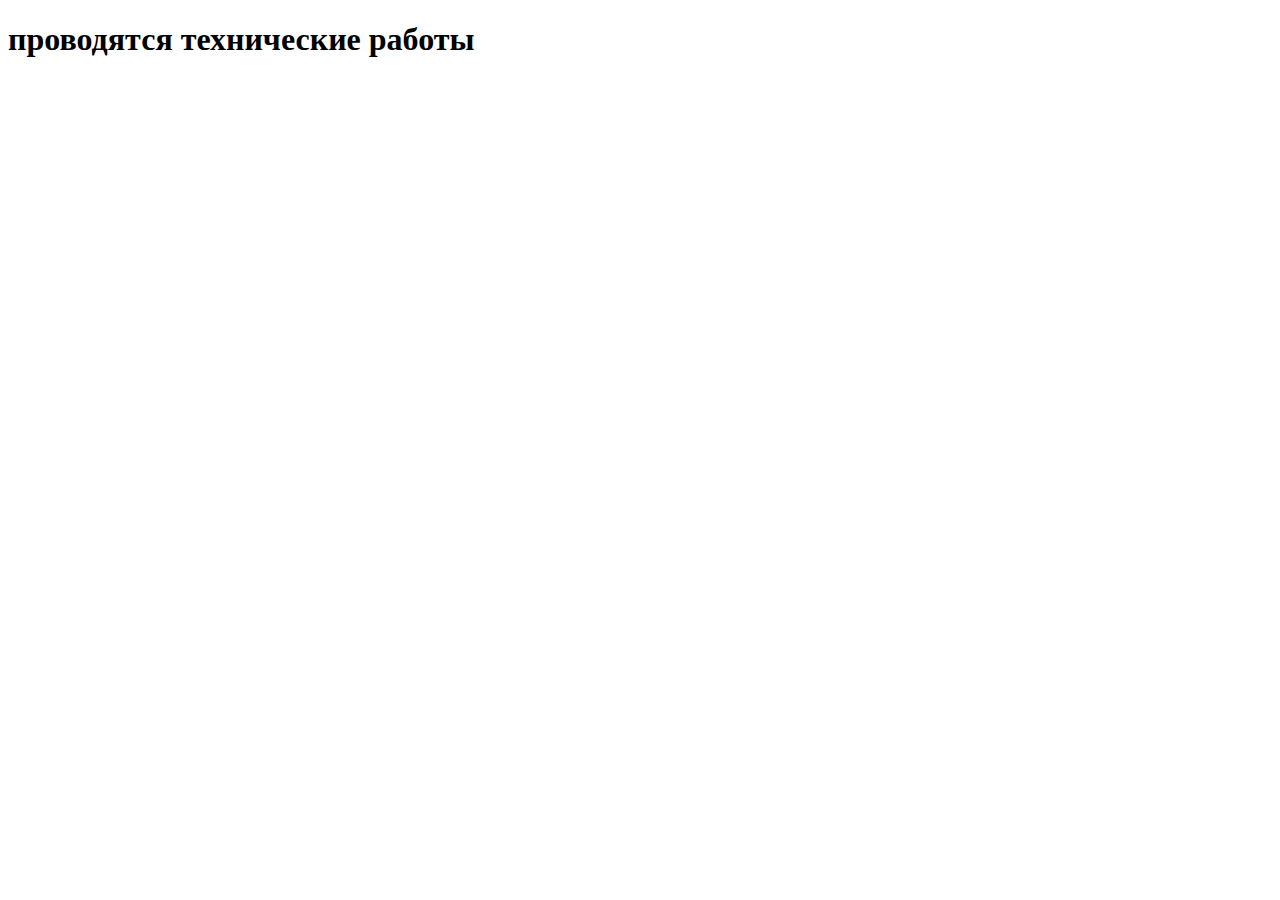
==== pages/main/day-version-hello-ru.html @ 9a6cadc7 "new" ====
<!DOCTYPE html>
<html lang="en">

<head>
    <meta charset="UTF-8">
    <meta http-equiv="X-UA-Compatible" content="IE=edge">
    <meta name="viewport" content="width=device-width, initial-scale=1.0">
    <title>Document</title>
</head>

<body>
    <h1> проводятся технические работы</h1>
</body>

</html>
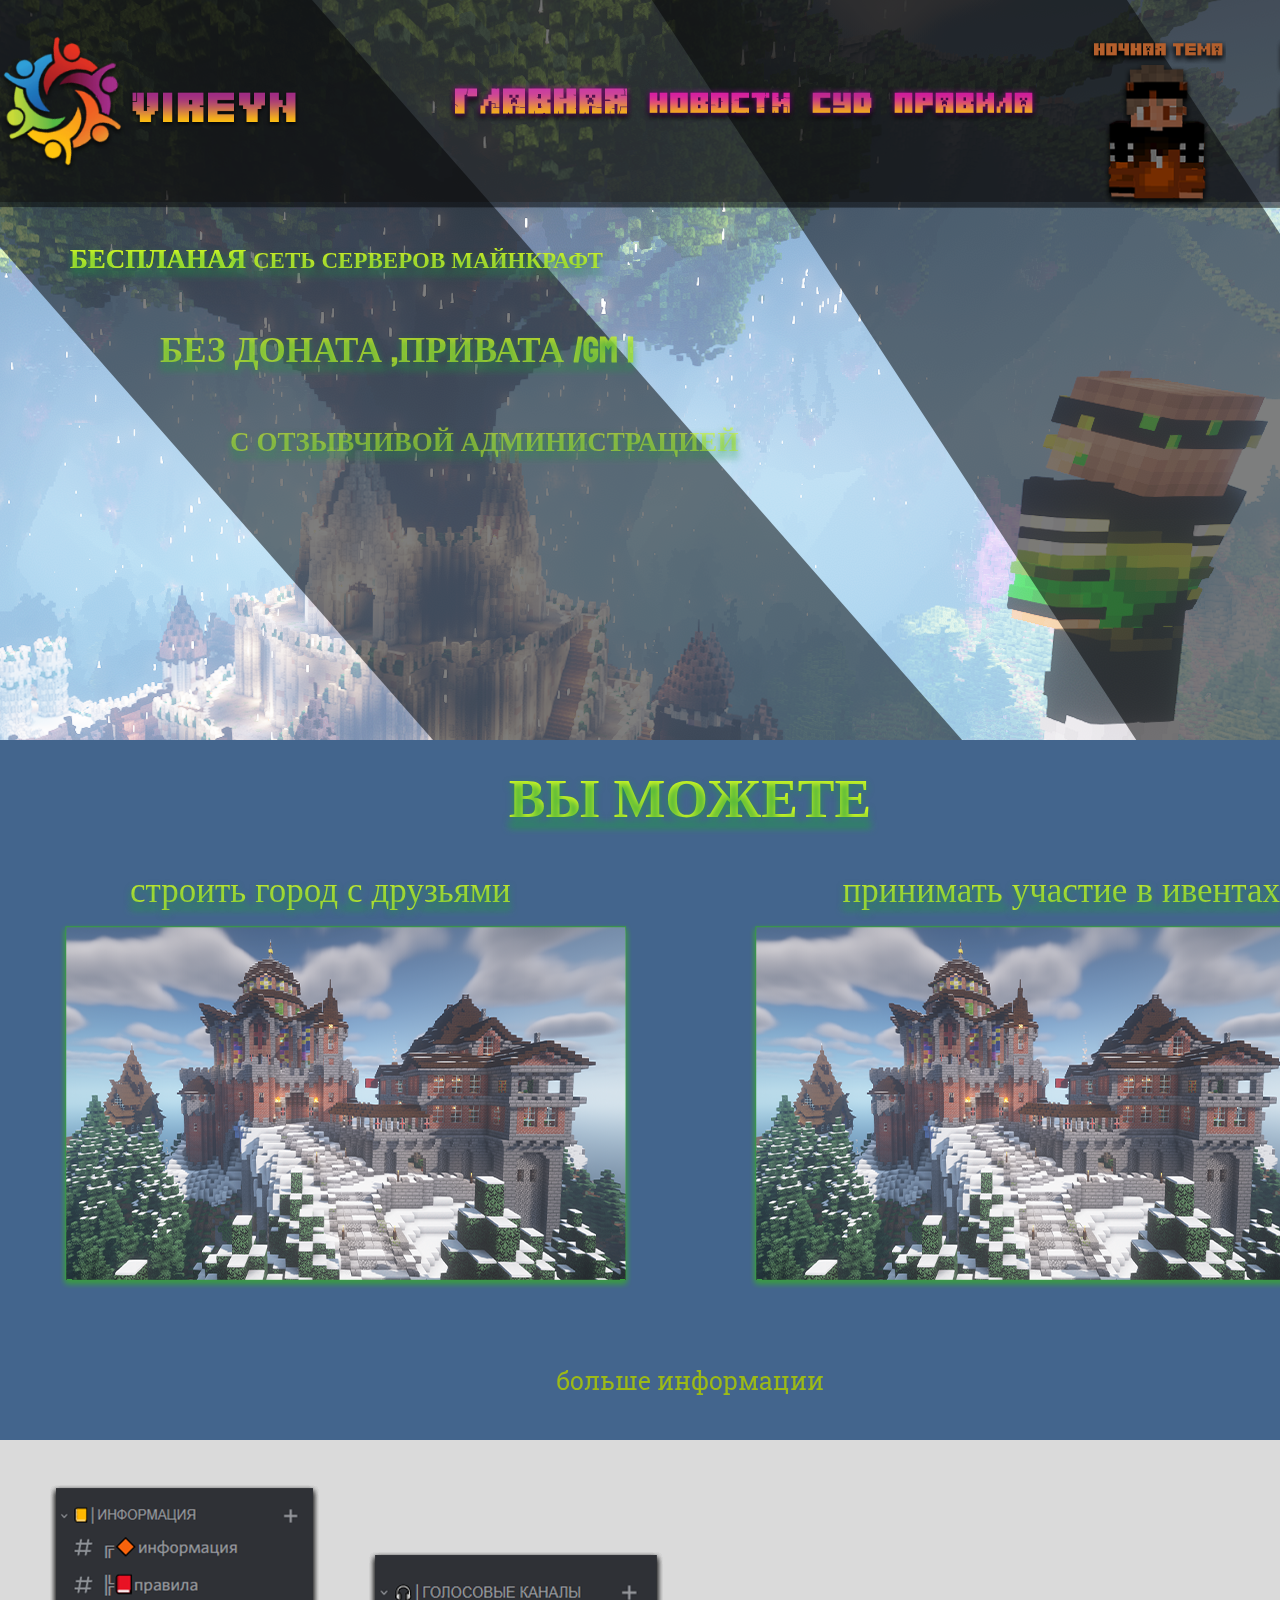
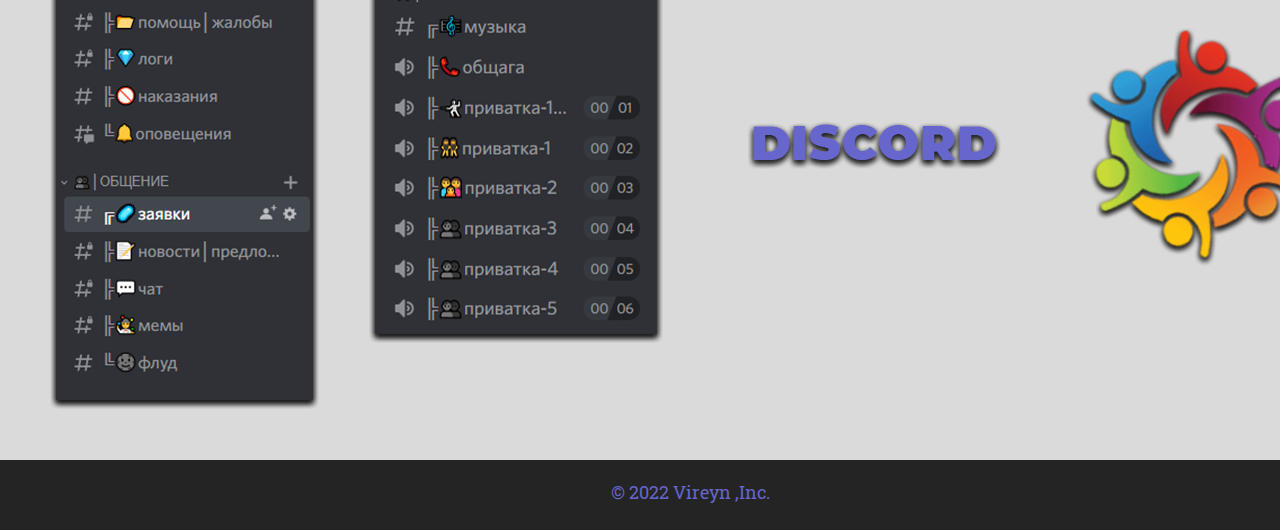
==== commit 79f5b79c: "ы" ====
--- a/pages/main/day-version-hello-ru.html
+++ b/pages/main/day-version-hello-ru.html
@@ -1,15 +1,112 @@
 <!DOCTYPE html>
-<html lang="en">
+<html lang="ru">
 
 <head>
     <meta charset="UTF-8">
     <meta http-equiv="X-UA-Compatible" content="IE=edge">
-    <meta name="viewport" content="width=device-width, initial-scale=1.0">
-    <title>Document</title>
+    <meta name="viewport" content="width=device-width, initial-scale=1, shrink-to-fit=no">
+    <link rel="preconnect" href="https://fonts.googleapis.com">
+    <link rel="preconnect" href="https://fonts.gstatic.com" crossorigin>
+    <link
+        href="https://fonts.googleapis.com/css2?family=Koulen&family=Roboto+Slab:wght@100;200;300;400;500;600;700;800;900&display=swap"
+        rel="stylesheet">
+    <link rel="stylesheet" href="/style/day-hello-ru.css">
+    <title>Vireyn | Server</title>
 </head>
 
 <body>
-    <h1> проводятся технические работы</h1>
+    <header class="top" id="top">
+        <div class="bg-fullscreen">
+            <div class="container">
+                <div class="main-top">
+                    <div class="full-logo">
+                        <img src="/img/first-site/day-version/logo.png" alt="logo " class="logo-img logo">
+                        <img src="/img/first-site/day-version/Vireyn-logo-text.png" alt="logo-text"
+                            class="logo-text logo">
+                    </div>
+                    <div class="menu-navigation">
+                        <a href=""><img class="home" src="/img/first-site/day-version/ru/ГЛАВНАЯ.png" alt="main"></a>
+                        <a href=""><img src="/img/first-site/day-version/ru/новОСТИ.png" alt="news" class="news"></a>
+                        <a href=""><img src="/img/first-site/day-version/ru/суд.png" alt="trial" class="trial"></a>
+                        <a href=""><img src="/img/first-site/day-version/ru/правила_.png" alt="rules" class="rules"></a>
+                    </div>
+                    <div class="set-type">
+                        <!-- <img src="/img/first-site/day-version/GO-DARK-btn.png" alt="set-type" height="25px" class="go-dark-btn-text"> -->
+                        <a href="/pages/main/moon-version-hello-ru.html" class="bayt-ref"><img
+                                src="/img/first-site/day-version/sun-btn.png" alt="bayt-btn" width="108px"
+                                height="145px" class="bayt-btn"></a>
+                    </div>
+                    <div class="settings-lang">
+                        <a href="/index.html"><img src="/img/first-site/day-version/EN.png" alt="btn"
+                                class="lan-btn en-btn"></a>
+                        <a href="/pages/main/day-version-hello-ua.html"><img src="/img/first-site/day-version/UA.png"
+                                alt="btn" class="lan-btn ua-btn"></a>
+                        <a href="/pages/main/day-version-hello-ru.html"><img src="/img/first-site/day-version/RUS.png"
+                                alt="btn" class="lan-btn ru-btn"></a>
+                    </div>
+                </div>
+                <div class="intro">
+                    <!-- <h1 class="main-h">
+                        Vireyn it is
+                    </h1> -->
+                    <p class="main-intro main-intro-1"> <span class="free-main"> БЕСПЛАНАЯ </span> СЕТЬ СЕРВЕРОВ МАЙНКРАФТ
+                    </p>
+                    <p class="main-intro main-intro-2"> БЕЗ ДОНАТА ,ПРИВАТА /gm 1</p>
+                    <p class="main-intro main-intro-3"> С ОТЗЫВЧИВОЙ АДМИНИСТРАЦИЕЙ</p>
+                </div>
+            </div>
+        </div>
+    </header>
+    <section class="you-can">
+        <div class="bg-section-2">
+            <div class="container">
+                <h2 class="main-h h-section-2">
+                    ВЫ МОЖЕТЕ
+                </h2>
+                <div class="intro-section-2">
+                    <h4 class="main-intro m-i-1-section2">
+                        строить город с друзьями
+                    </h4>
+                    <h4 class="main-intro m-i-2-section2">
+                        принимать участие в ивентах
+                    </h4>
+                </div>
+                <div class="picture-section-2">
+                    <img class="build-picture" src="/img/first-site/day-version/you-can-build-day.png"
+                        alt="build-picture">
+                    <img src="/img/first-site/day-version/you-can-build-day.png" alt="dragon-picture">
+                </div>
+                <div class="more-info-section">
+                    <a href="#" class="more-info-btn">
+                        <p class="more-info-btn-text">больше информации</p>
+                    </a>
+                </div>
+            </div>
+        </div>
+    </section>
+    <section class="discord-section" id="discord-section">
+        <div class="discord-bg">
+            <div class="container">
+                <div class="discord-img">
+                    <img class="chat-ds-section" src="/img/first-site/day-version/discord-section-chats.png"
+                        alt="chats-img">
+                    <img class="voice-ds-section" src="/img/first-site/day-version/discorg-section-voice.png"
+                        alt="voice-chays-img">
+                    <a  href="https://discord.gg/PbUfJdXEf3" target="_blank"  class="discord-btn"><img class="discord-btn-img"
+                            src="/img/first-site/day-version/DISCORD-btn.png" alt="discord"></a>
+                    <img width="218px" class="logo-ds-section"
+                        src="/img/first-site/day-version/logo-discord-section.png" alt="logo">
+                </div>
+            </div>
+        </div>
+    </section>
+    <footer id="credits" class="credits">
+        <div class="footer-bg">
+            <div class="container">
+                <p class="credits-text"> &copy; 2022 Vireyn ,Inc.</p>
+            </div>
+        </div>
+    </footer>
 </body>
 
 </html>--- a/style/day-hello-ru.css
+++ b/style/day-hello-ru.css
@@ -0,0 +1,352 @@
+body {
+    font-family: 'Roboto Slab', serif;
+    /* font-family: 'Libre Baskerville', serif; */
+    font-size: 18px;
+    margin: 0;
+    padding: 0;
+}
+
+div,
+p,
+input,
+button,
+form,
+span,
+a,
+ul,
+li {
+    box-sizing: border-box;
+}
+
+h1,
+h2,
+h3,
+h4,
+h5,
+h6 {
+    margin: 0;
+}
+
+.container {
+    width: 1380px;
+    margin: 0 auto;
+}
+
+.top {
+    background: rgb(159, 193, 224);
+    background: linear-gradient(0deg, rgba(159, 193, 224, 1) 0%, rgba(93, 108, 125, 1) 100%);
+}
+
+.bg-fullscreen {
+    background: url('/img/first-site/day-version/ligth-fs2.png') no-repeat;
+    background-position-x: center;
+    height: 740px;
+}
+
+.main-top {
+    display: flex;
+    justify-content: space-between;
+}
+
+.logo-img {
+    padding-top: 35px;
+    width: 125px;
+}
+
+.logo-text {
+    padding-bottom: 45px;
+    width: 170px;
+}
+
+/* navigation */
+.menu-navigation {
+    display: flex;
+    margin-top: 82px;
+}
+
+.home {
+    margin-left: 100px;
+    margin-right: 10px;
+
+}
+
+.home:hover {
+    transition: all 0.5s ease;
+    width: 190px;
+}
+
+.news {
+    margin-right: 10px;
+    margin-top: 4px;
+}
+
+.news:hover {
+    transition: all 0.5s ease;
+    width: 170px;
+}
+
+.trial {
+    margin-right: 10px;
+    margin-top: 4px;
+}
+
+.trial:hover {
+    transition: all 0.5s ease;
+    width: 80px;
+}
+
+.rules {
+    margin-top: 4px;
+}
+
+.rules:hover {
+    transition: all 0.5s ease;
+    width: 163px;
+}
+
+/* settings-lang */
+.settings-lang {
+    margin-top: 31px;
+
+}
+
+.lan-btn {
+    display: flex;
+    padding-top: 10px;
+}
+
+.en-btn {
+    padding-left: 65px;
+    padding-bottom: 15px;
+    background: url('/img/first-site/day-version/USA.png') no-repeat left center;
+}
+
+.ua-btn {
+    padding-left: 65px;
+    padding-bottom: 15px;
+    background: url('/img/first-site/day-version/UK.png') no-repeat left center;
+}
+
+.ru-btn {
+    padding-left: 65px;
+    padding-bottom: 15px;
+    background: url('/img/first-site/day-version/ru.png') no-repeat left center;
+}
+
+.lan-btn:hover {
+    width: 45px;
+    height: 35px;
+    transition: all 0.5s ease;
+}
+
+/* settings-moon-or-day */
+.set-type {
+    display: flex;
+}
+
+.bayt-btn {
+    /* padding-left: 700px;*/
+    padding-top: 62px;
+    background: url('/img/first-site/day-version/ru/ночная\ тема.png') no-repeat;
+    background-position-y: 40px;
+    /* padding-right: 30px; */
+    padding-left: 15px;
+    padding-right: 15px;
+}
+
+.bayt-btn:hover {
+    transition: all 0.5s ease;
+    width: 112px;
+    /* height: 150px; */
+}
+
+.main-h {
+    /* color: rgb(248, 181, 23); */
+    font-family: 'Koulen', cursive;
+    /* font-family: 'Libre Baskerville', serif; */
+    font-size: 55px;
+    font-weight: 700;
+    /* color: #273436; */
+    background-image: linear-gradient(0deg, rgb(134, 115, 67) 0%, rgb(191, 45, 157) 95%);
+    -webkit-background-clip: text;
+    -webkit-text-fill-color: transparent;
+    text-shadow: 0px 3px 7px rgba(0, 0, 0, 0.35);
+    padding-left: 200px;
+    padding-top: 20px;
+    text-decoration: underline;
+}
+
+.main-intro {
+    /* color: rgb(248, 181, 23); */
+    font-family: 'Koulen', cursive;
+    font-weight: 700;
+    /* color: #314346; */
+    /* font-family: 'Libre Baskerville', serif; */
+    font-size: 35px;
+    /* -webkit-background-clip: text;
+    -webkit-text-fill-color: transparent; 
+    background-image: linear-gradient(0deg, rgb(134, 115, 67) 0%, rgb(191, 45, 157) 95%); 
+    text-shadow: 0px 3px 7px rgba(0, 0, 0, 0.35); 
+    text-decoration: underline;  */
+}
+
+.main-intro-1 {
+    padding-left: 70px;
+    font-size: 23px;
+    -webkit-background-clip: text;
+    -webkit-text-fill-color: transparent;
+    background-image: linear-gradient(0deg, rgba(222, 255, 34, 0.916) 95%, rgba(5, 1, 4, 0.32) 0%);
+    text-shadow: 0px 3px 7px rgba(32, 155, 69, 0.625);
+    text-decoration: underline
+}
+
+.main-intro-2 {
+    padding-left: 160px;
+    -webkit-background-clip: text;
+    -webkit-text-fill-color: transparent;
+    background-image: linear-gradient(0deg, rgba(222, 255, 34, 0.77) 95%, rgba(5, 1, 4, 0.32) 0%);
+    text-shadow: 0px 3px 7px rgba(32, 155, 69, 0.625);
+    text-decoration: underline
+}
+
+.main-intro-3 {
+    font-size: 27px;
+    padding-left: 230px;
+    -webkit-background-clip: text;
+    -webkit-text-fill-color: transparent;
+    background-image: linear-gradient(0deg, rgba(222, 255, 34, 0.604) 95%, rgba(5, 1, 4, 0.32) 0%);
+    text-shadow: 0px 3px 7px rgba(32, 155, 69, 0.625);
+    text-decoration: underline
+}
+
+.free-main {
+    font-size: 27px;
+    -webkit-background-clip: text;
+    -webkit-text-fill-color: transparent;
+    background-image: linear-gradient(0deg, rgba(222, 255, 34, 0.879) 95%, rgba(5, 1, 4, 0.32) 0%);
+    text-shadow: 0px 3px 7px rgba(32, 155, 69, 0.784);
+    text-decoration: underline
+}
+
+/* SECTION 2 */
+.bg-section-2 {
+    background-color: #103c6ec9;
+    height: 700px;
+}
+
+.h-section-2 {
+    padding: 0;
+    padding-top: 10px;
+    text-align: center;
+    -webkit-background-clip: text;
+    -webkit-text-fill-color: transparent;
+    background-image: linear-gradient(0deg, rgb(222, 255, 34) 95%, rgba(5, 1, 4, 0.32) 0%);
+    text-shadow: 0px 3px 7px rgba(32, 155, 69, 0.784);
+    text-decoration: underline;
+}
+
+.intro-section-2 {
+    padding-top: 10px;
+    display: flex;
+    justify-content: space-between;
+}
+
+.m-i-1-section2 {
+    padding-left: 130px;
+    font-weight: 300;
+    font-weight: 300;
+    -webkit-background-clip: text;
+    -webkit-text-fill-color: transparent;
+    background-image: linear-gradient(0deg, rgba(222, 255, 34, 0.879) 95%, rgba(5, 1, 4, 0.32) 0%);
+    text-shadow: 0px 3px 7px rgba(32, 155, 69, 0.784);
+    text-decoration: underline;
+}
+
+.m-i-2-section2 {
+    font-weight: 300;
+    -webkit-background-clip: text;
+    -webkit-text-fill-color: transparent;
+    background-image: linear-gradient(0deg, rgba(222, 255, 34, 0.879) 95%, rgba(5, 1, 4, 0.32) 0%);
+    text-shadow: 0px 3px 7px rgba(32, 155, 69, 0.784);
+    text-decoration: underline;
+    padding-right: 100px;
+}
+
+.picture-section-2 {
+    display: flex;
+    justify-content: space-around;
+}
+
+.more-info-btn {
+    font-family: 'Roboto Slab', serif;
+    text-decoration: none;
+    font-size: 25px;
+    -webkit-background-clip: text;
+    -webkit-text-fill-color: transparent;
+    background-image: linear-gradient(0deg, rgba(169, 198, 6, 0.879) 95%, rgba(35, 7, 28, 0.32) 0%);
+
+}
+
+.more-info-btn {
+    margin-top: 50px;
+    display: flex;
+    justify-content: center;
+    margin: 50px auto;
+}
+
+.more-info-btn:hover {
+    background-color: rgba(4, 69, 3, 0.678);
+    transition: all 0.5s ease;
+    font-size: 26px;
+    -webkit-background-clip: text;
+    -webkit-text-fill-color: transparent;
+    background-image: linear-gradient(0deg, rgba(222, 255, 34, 0.879) 95%, rgba(5, 1, 4, 0.32) 0%);
+    text-shadow: 0px 3px 7px rgba(32, 155, 69, 0.784);
+}
+
+/* SECTION 3 */
+.discord-bg {
+    background-color: #dadada;
+    height: 620px;
+}
+
+.discord-img {
+    display: flex;
+    align-items: center;
+    padding-top: 45px;
+}
+
+.chat-ds-section {
+    padding-left: 50px;
+    padding-right: 50px;
+}
+
+.voice-ds-section {
+    padding-right: 85px;
+}
+
+.logo-ds-section {
+    padding-left: 85px;
+}
+
+.discord-btn-img:hover {
+    transition: all 0.5s ease;
+    width: 290px;
+    padding-right: 0;
+    padding-left: 50px;
+    padding-bottom: 20px;
+}
+
+/* FOOTER */
+.footer-bg {
+    background-color: #242424;
+    height: 70px;
+}
+
+.credits-text {
+    margin: 0;
+    color: #6666CC;
+    display: flex;
+    justify-content: center;
+    padding-top: 20px;
+}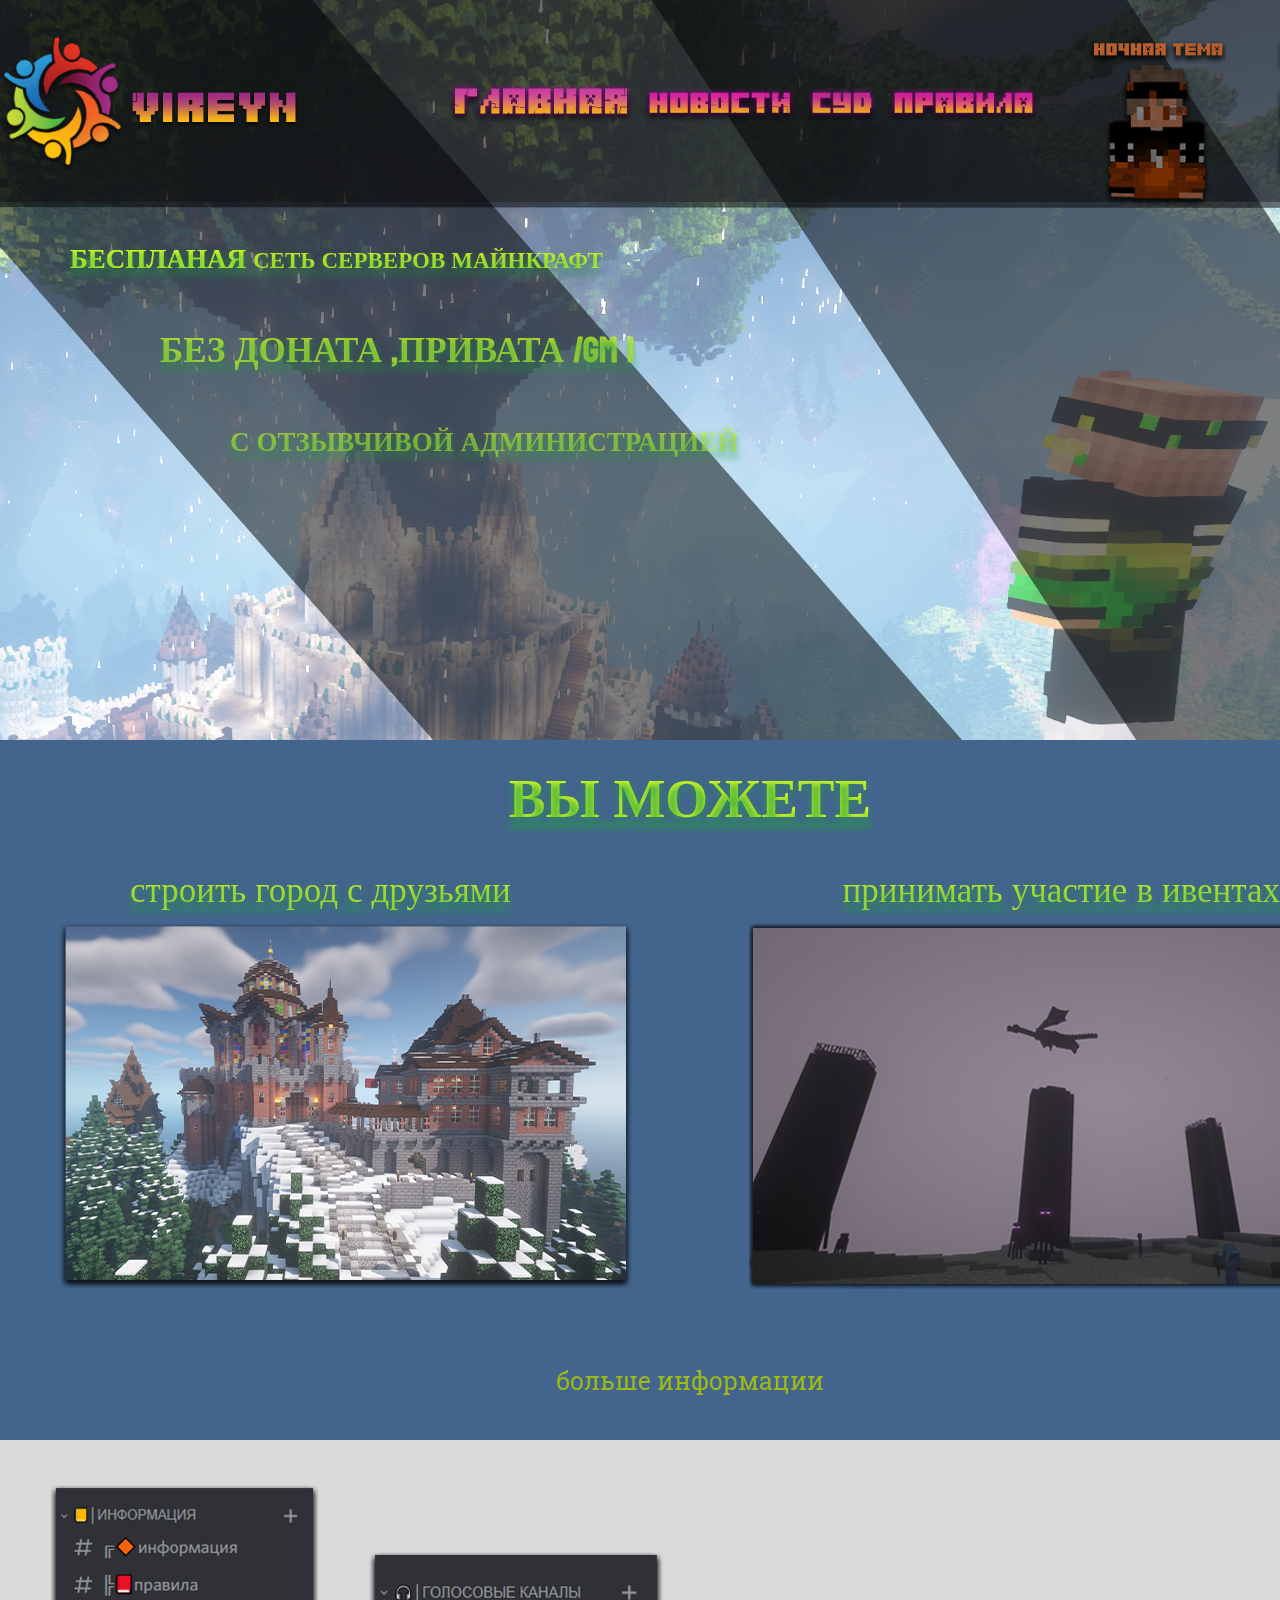
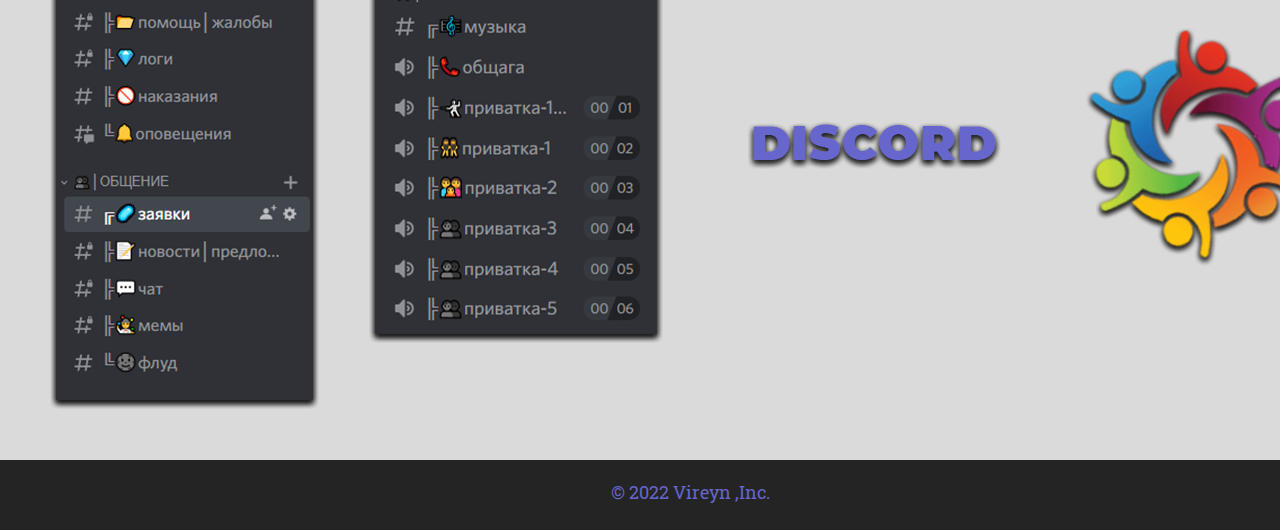
==== commit 5e9d4cc5: "ц" ====
--- a/pages/main/day-version-hello-ru.html
+++ b/pages/main/day-version-hello-ru.html
@@ -74,7 +74,7 @@
                 <div class="picture-section-2">
                     <img class="build-picture" src="/img/first-site/day-version/you-can-build-day.png"
                         alt="build-picture">
-                    <img src="/img/first-site/day-version/you-can-build-day.png" alt="dragon-picture">
+                    <img src="/img/first-site/day-version/dragon-ivent-day.png" alt="dragon-picture">
                 </div>
                 <div class="more-info-section">
                     <a href="#" class="more-info-btn">
